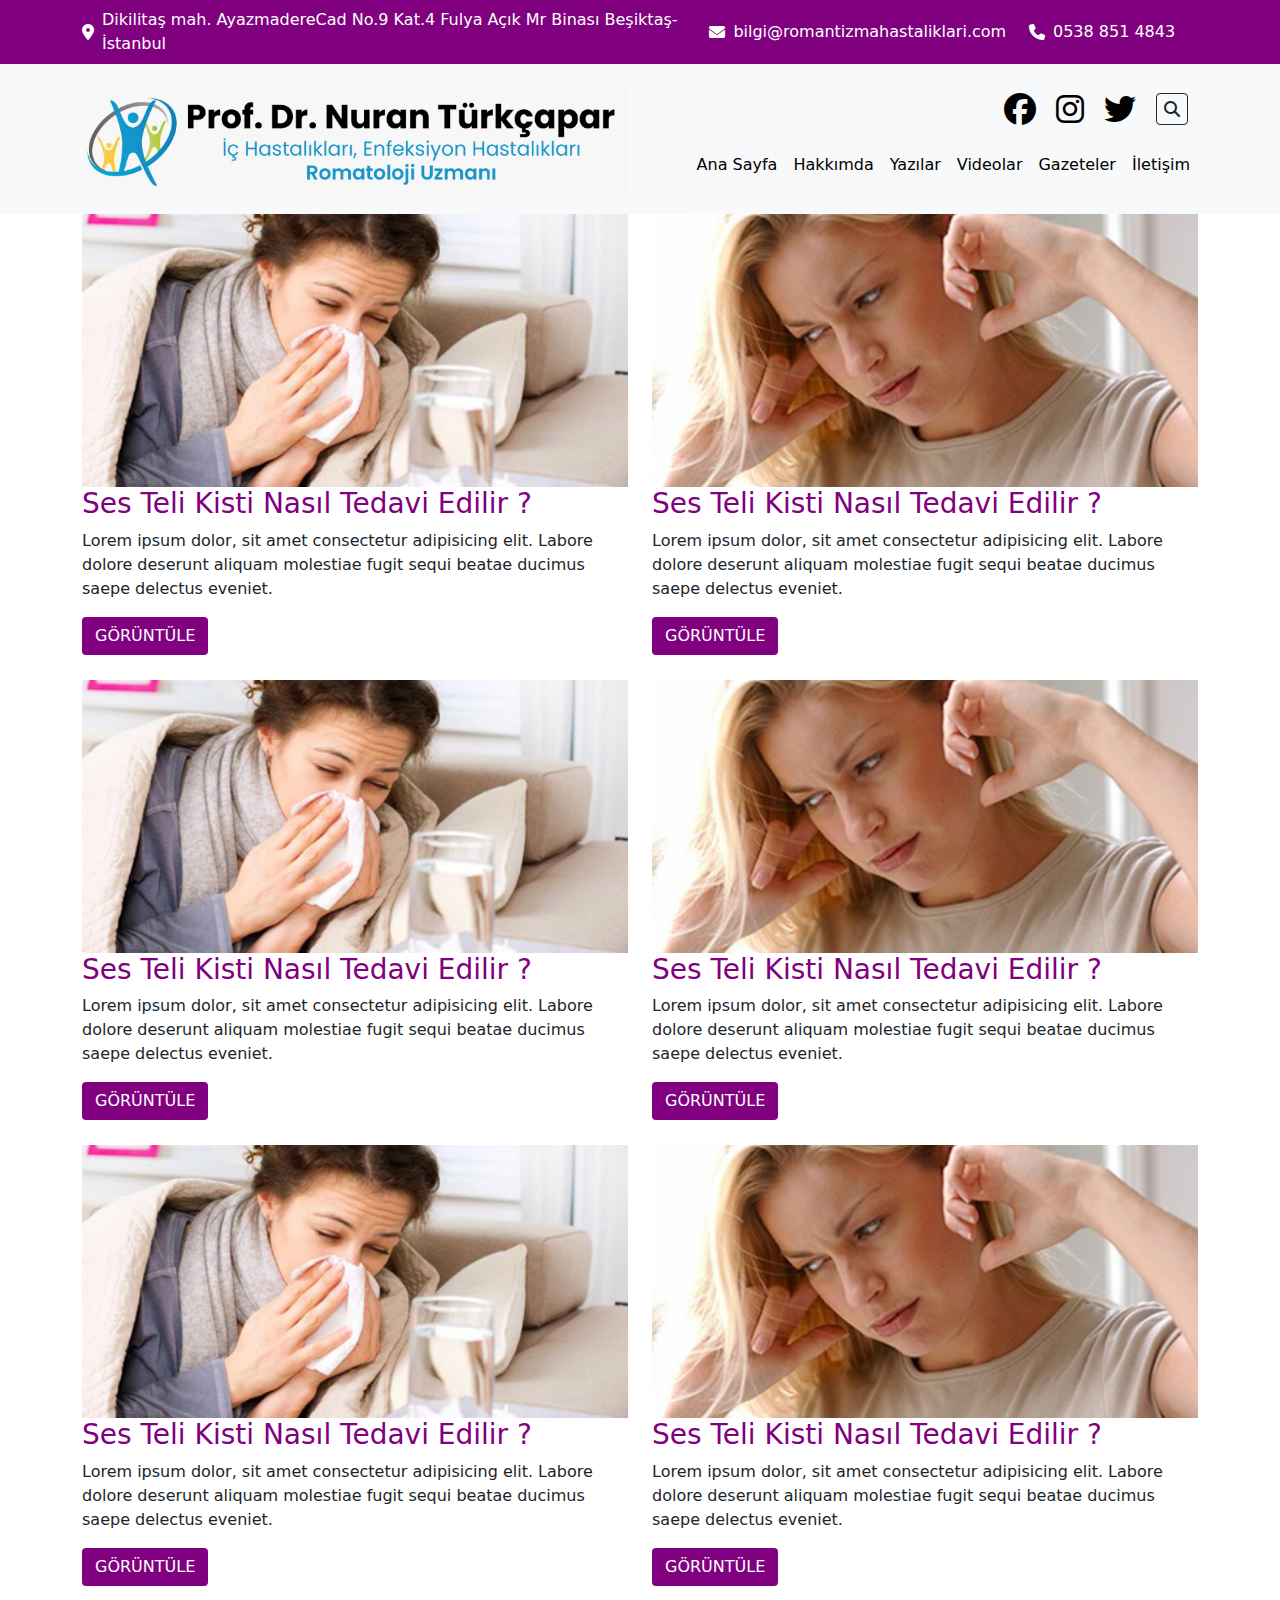
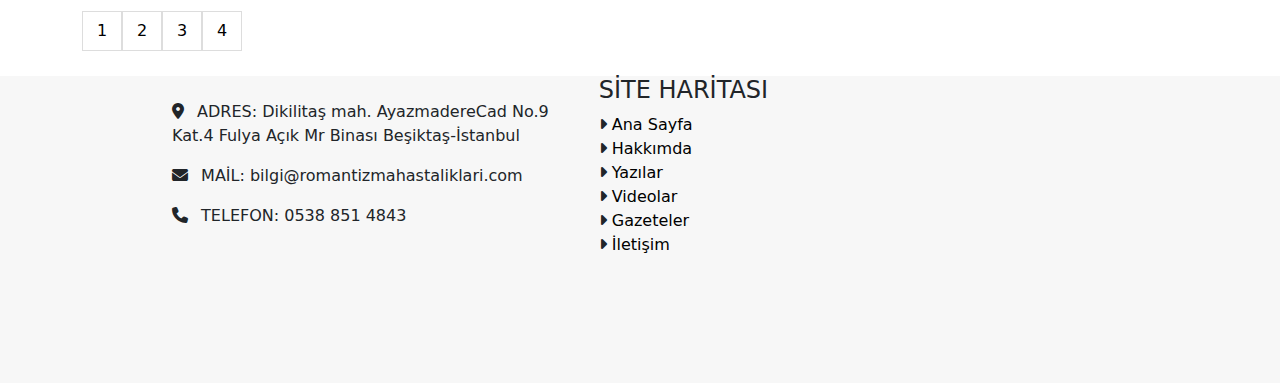
==== pages/list-two.html @ 9c9537a3 "first commit" ====
<!doctype html>
<html lang="en">

<head>
    <!-- Required meta tags -->
    <meta charset="utf-8">
    <meta name="viewport" content="width=device-width, initial-scale=1">

    <!-- Bootstrap CSS -->
    <link rel="stylesheet" href="../assets/plugins/bootstrap/css/bootstrap.min.css">
    <!-- CSS -->
    <link rel="stylesheet" href="../assets/css/style.css">
    <!-- Fontawesome -->
    <link rel="stylesheet" href="https://cdnjs.cloudflare.com/ajax/libs/font-awesome/6.1.1/css/all.min.css">
    <title> Prof. Dr. Nuran Türkçapar</title>
</head>

<body>

    <header>
        <!-- ÜST ADRESS BİLGİSİ -->
        <div class="container-fluid contact-header">
            <div class="container">
                <div class="banner">
                    <div class="addres">
                        <p> <i class="fa-solid fa-location-dot me-2"></i> Dikilitaş mah. AyazmadereCad No.9 Kat.4 Fulya
                            Açık Mr
                            Binası Beşiktaş-İstanbul</p>
                    </div>
                    <div class="banner-right">
                        <div class="mail">
                            <p> <i class="fa-solid fa-envelope me-2"></i> bilgi@romantizmahastaliklari.com</p>
                        </div>

                        <div class="phone">
                            <p> <i class="fa-solid fa-phone me-2"></i> 0538 851 4843</p>
                        </div>
                    </div>
                </div>
            </div>
        </div>
        </div>
        <!-- NAVBAR MENÜ -->
        <nav class="navbar navbar-expand-lg navbar-light bg-light ">
            <div class="container">
                <div class="row">
                    <div class="col-6">
                        <a class="navbar-brand" href="#">
                            <img style="width: 100%;" src="../assets/img/logo.jpeg" alt="">
                        </a>
                    </div>
                    <div class="col-6">
                        <div class="row h-100 align-items-center">
                            <button class="navbar-toggler" type="button" data-bs-toggle="offcanvas"
                                data-bs-target="#offcanvasNavbar" aria-controls="offcanvasNavbar">
                                <span class="navbar-toggler-icon"></span>
                            </button>
                            <div class="social-search-area">
                                <div class="social">
                                    <ul class="social-ul">
                                        <li class="social-li">
                                            <a href="#">
                                                <i class="fa-brands fa-facebook fa-2x"></i>
                                            </a>
                                        </li>
                                        <li class="nav-item">
                                            <a href="#">
                                                <i class="fa-brands fa-instagram fa-2x"></i>
                                            </a>
                                        </li>
                                        <li class="nav-item">
                                            <a href="#"><i class="fa-brands fa-twitter fa-2x"></i></a>
                                        </li>
                                    </ul>
                                </div>

                                <div class="search">
                                    <!-- Button trigger modal -->
                                    <button type="button" class="btn btn btn-outline-dark s-button"
                                        data-bs-toggle="modal" data-bs-target="#exampleModal">
                                        <i class="fa-solid fa-magnifying-glass"></i>
                                    </button>

                                    <!-- Modal -->
                                    <div class="modal fade" id="exampleModal" tabindex="-1"
                                        aria-labelledby="exampleModalLabel" aria-hidden="true">
                                        <div class="modal-dialog">
                                            <div class="modal-content">
                                                <div class="modal-header">
                                                    <h5 class="modal-title" id="exampleModalLabel">Search</h5>
                                                    <button type="button" class="btn-close" data-bs-dismiss="modal"
                                                        aria-label="Close"></button>
                                                </div>
                                                <div class="modal-body">
                                                    <form class="d-flex">
                                                        <input class="form-control" type="search" placeholder="Search"
                                                            aria-label="Search">
                                                        <button class="btn btn-dark" type="submit">ARA</i></button>
                                                    </form>
                                                </div>
                                            </div>
                                        </div>
                                    </div>

                                </div>
                            </div>
                            <div class="offcanvas offcanvas-end" tabindex="-1" id="offcanvasNavbar"
                                aria-labelledby="offcanvasNavbarLabel">
                                <div class="offcanvas-header">
                                    <h5 class="offcanvas-title" id="offcanvasNavbarLabel">Prof. Dr. Nuran Türkçapar</h5>
                                    <button type="button" class="btn-close text-reset" data-bs-dismiss="offcanvas"
                                        aria-label="Close"></button>
                                </div>
                                <div class="offcanvas-body">
                                    <ul class="navbar-nav justify-content-end ms-auto">
                                        <li class="nav-item">
                                            <a class="nav-link" href="../index.html">Ana Sayfa</a>
                                        </li>
                                        <li class="nav-item">
                                            <a class="nav-link" href="#">Hakkımda</a>
                                        </li>
                                        <li class="nav-item">
                                            <a class="nav-link" href="./list.html">Yazılar</a>
                                        </li>
                                        <li class="nav-item">
                                            <a class="nav-link" href="#">Videolar</a>
                                        </li>
                                        <li class="nav-item">
                                            <a class="nav-link" href="#">Gazeteler</a>
                                        </li>
                                        <li class="nav-item">
                                            <a class="nav-link" href="#">İletişim</a>
                                        </li>
                                    </ul>
                                </div>
                            </div>
                        </div>
                    </div>
                </div>
            </div>
        </nav>
    </header>

    <section class="list-two">
        <div class="container">
            <div class="row">
                <div class="col-lg-6">
                    <div class="list-two-wrapper">
                        <div class="list-image">
                            <img src="../assets/img/blog1.png" alt="">
                        </div>
                        <div class="list-content">
                            <h3>Ses Teli Kisti Nasıl Tedavi Edilir ?</h3>
                            <p>
                                Lorem ipsum dolor, sit amet consectetur adipisicing elit. Labore dolore deserunt aliquam
                                molestiae fugit sequi beatae ducimus saepe delectus eveniet.
                            </p>
                            <button class="btn">GÖRÜNTÜLE</button>
                        </div>
                    </div>
                </div>
                <div class="col-lg-6">
                    <div class="list-two-wrapper">
                        <div class="list-image">
                            <img src="../assets/img/blog2.png" alt="">
                        </div>
                        <div class="list-content">
                            <h3>Ses Teli Kisti Nasıl Tedavi Edilir ?</h3>
                            <p>
                                Lorem ipsum dolor, sit amet consectetur adipisicing elit. Labore dolore deserunt aliquam
                                molestiae fugit sequi beatae ducimus saepe delectus eveniet.
                            </p>
                            <button class="btn">GÖRÜNTÜLE</button>
                        </div>
                    </div>
                </div>
                <div class="col-lg-6">
                    <div class="list-two-wrapper">
                        <div class="list-image">
                            <img src="../assets/img/blog1.png" alt="">
                        </div>
                        <div class="list-content">
                            <h3>Ses Teli Kisti Nasıl Tedavi Edilir ?</h3>
                            <p>
                                Lorem ipsum dolor, sit amet consectetur adipisicing elit. Labore dolore deserunt aliquam
                                molestiae fugit sequi beatae ducimus saepe delectus eveniet.
                            </p>
                            <button class="btn">GÖRÜNTÜLE</button>
                        </div>
                    </div>
                </div>
                <div class="col-lg-6">
                    <div class="list-two-wrapper">
                        <div class="list-image">
                            <img src="../assets/img/blog2.png" alt="">
                        </div>
                        <div class="list-content">
                            <h3>Ses Teli Kisti Nasıl Tedavi Edilir ?</h3>
                            <p>
                                Lorem ipsum dolor, sit amet consectetur adipisicing elit. Labore dolore deserunt aliquam
                                molestiae fugit sequi beatae ducimus saepe delectus eveniet.
                            </p>
                            <button class="btn">GÖRÜNTÜLE</button>
                        </div>
                    </div>
                </div>
                <div class="col-lg-6">
                    <div class="list-two-wrapper">
                        <div class="list-image">
                            <img src="../assets/img/blog1.png" alt="">
                        </div>
                        <div class="list-content">
                            <h3>Ses Teli Kisti Nasıl Tedavi Edilir ?</h3>
                            <p>
                                Lorem ipsum dolor, sit amet consectetur adipisicing elit. Labore dolore deserunt aliquam
                                molestiae fugit sequi beatae ducimus saepe delectus eveniet.
                            </p>
                            <button class="btn">GÖRÜNTÜLE</button>
                        </div>
                    </div>
                </div>
                <div class="col-lg-6">
                    <div class="list-two-wrapper">
                        <div class="list-image">
                            <img src="../assets/img/blog2.png" alt="">
                        </div>
                        <div class="list-content">
                            <h3>Ses Teli Kisti Nasıl Tedavi Edilir ?</h3>
                            <p>
                                Lorem ipsum dolor, sit amet consectetur adipisicing elit. Labore dolore deserunt aliquam
                                molestiae fugit sequi beatae ducimus saepe delectus eveniet.
                            </p>
                            <button class="btn">GÖRÜNTÜLE</button>
                        </div>
                    </div>
                </div>
                <div class="next-page">
                    <div class="box">
                        <span>1</span>
                    </div>
                    <div class="box">
                        <span>2</span>
                    </div>
                    <div class="box">
                        <span>3</span>
                    </div>
                    <div class="box">
                        <span>4</span>
                    </div>
                </div>
            </div>
        </div>
    </section>

    <footer>
        <div class="container-fluid">
            <div class="row justify-content-center">
                <div class="col-lg-4">
                    <div class="logo">
                        <img src="./assets/img/logo.jpeg" alt="">
                    </div>
                    <div class="contact">
                        <p>
                            <i class="fa-solid fa-location-dot me-2"></i>
                            ADRES: Dikilitaş mah. AyazmadereCad No.9 Kat.4 Fulya Açık Mr
                            Binası Beşiktaş-İstanbul
                        </p>
                        <p>
                            <i class="fa-solid fa-envelope me-2"></i>
                            MAİL: bilgi@romantizmahastaliklari.com
                        </p>
                        <p>
                            <i class="fa-solid fa-phone me-2"></i>
                            TELEFON: 0538 851 4843
                        </p>
                    </div>
                </div>
                <div class="col-lg-2">
                    <div class="sitemap">
                        <h4>SİTE HARİTASI</h4>
                        <ul>
                            <li>
                                <i class="fa-solid fa-caret-right"></i>
                                <a href="#">Ana Sayfa</a>
                            </li>
                            <li>
                                <i class="fa-solid fa-caret-right"></i>
                                <a href="#">Hakkımda</a>
                            </li>
                            <li>
                                <i class="fa-solid fa-caret-right"></i>
                                <a href="#">Yazılar</a>
                            </li>
                            <li>
                                <i class="fa-solid fa-caret-right"></i>
                                <a href="#">Videolar</a>
                            </li>
                            <li>
                                <i class="fa-solid fa-caret-right"></i>
                                <a href="#">Gazeteler</a>
                            </li>
                            <li>
                                <i class="fa-solid fa-caret-right"></i>
                                <a href="#">İletişim</a>
                            </li>
                        </ul>
                    </div>
                </div>
                <div class="col-lg-3">
                    <iframe
                        src="https://www.google.com/maps/embed?pb=!1m14!1m8!1m3!1d12502.65291160146!2d27.139744!3d38.426147!3m2!1i1024!2i768!4f13.1!3m3!1m2!1s0x0%3A0x57c840b0f8251c29!2sR%C3%BCzgar%20Dijital%20Reklam%20Ajans%C4%B1!5e0!3m2!1str!2str!4v1648497185874!5m2!1str!2str"
                        style="border:0;" allowfullscreen="" loading="lazy"
                        referrerpolicy="no-referrer-when-downgrade"></iframe>
                </div>
            </div>
        </div>
    </footer>








    <!-- Bootstrap Js -->
    <script src="../assets/plugins/bootstrap/js/bootstrap.min.js"></script>
</body>

</html>
---- assets/css/style.css ----
/********** Colors **********/
/********** Font **********/
/********** Font Size **********/
/********** Font weight **********/
/********** Line Height **********/
@import url("https://fonts.googleapis.com/css2?family=Roboto:wght@100;300;400;500;700;900&display=swap");
* {
  margin: 0;
  padding: 0;
  box-sizing: border-box;
}

a {
  text-decoration: none;
}

li {
  list-style: none;
}

section {
  margin-bottom: 25px;
}

aside ul li a {
  color: black;
}

aside ul li a:hover {
  color: purple;
}

.main-slider {
  position: relative;
}

.main-slider .carousel-inner .row {
  background-color: #003d66;
}

.main-slider .carousel-inner .row .slider-left {
  position: relative;
}

.main-slider .carousel-inner .row .slider-left .carousel-indicators {
  display: flex;
  justify-content: flex-start;
  transition: .5s ease;
}

.main-slider .carousel-inner .row .slider-left .carousel-indicators button {
  width: 15px;
  height: 15px;
  border-radius: 100%;
}

.main-slider .carousel-inner .row .slider-left .text-area {
  position: absolute;
  left: 145px;
  top: 25px;
}

.main-slider .carousel-inner .row .slider-left .text-area .text h5 {
  color: white;
}

.main-slider .carousel-inner .row .slider-left .text-area .text p {
  color: white;
}

.main-slider .carousel-inner .row .slider-left .text-area .text button {
  color: white;
  margin-top: 58px;
}

.main-slider .carousel-inner .row .slider-left .text-area .text button:hover {
  color: black;
}

.main-slider .carousel-inner .row .slider-right .image {
  display: flex;
  justify-content: center;
}

.main-slider .carousel-inner .row .slider-right .image img {
  height: 350px;
  padding: 30px;
}

.main-slider .carousel-control-next {
  position: absolute;
  top: 0;
  bottom: 0;
  z-index: 1;
  display: flex;
  align-items: center;
  justify-content: center;
  width: 5%;
  padding: 0;
  color: #fff;
  text-align: center;
  background: 0 0;
  border: 0;
  opacity: 0.5;
  transition: opacity 0.15s ease;
}

.main-slider .carousel-control-prev {
  position: absolute;
  top: 0;
  bottom: 0;
  z-index: 1;
  display: flex;
  align-items: center;
  justify-content: center;
  width: 5%;
  padding: 0;
  color: #fff;
  text-align: center;
  background: 0 0;
  border: 0;
  opacity: 0.5;
  transition: opacity 0.15s ease;
}

@media (max-width: 576px) {
  .slider-left {
    width: 100%;
    position: absolute;
    left: -70px;
  }
  .slider-left .carousel-indicators {
    position: absolute;
    top: 280px;
    left: 70px;
  }
  .slider-right {
    visibility: hidden;
  }
}

@media (max-width: 1200px) {
  .slider-left .carousel-indicators {
    position: absolute;
    top: 280px;
    left: 80px;
  }
}

.section-one aside h5 {
  background-color: purple;
  padding: 10px;
  color: white;
  border-radius: 5px;
}

.section-one aside ul {
  padding: 0;
  line-height: 25px;
}

.section-one aside ul li {
  padding: 3px 0px;
  border-bottom: 1px solid #a09797;
}

.section-one aside ul li a i {
  color: black;
}

.section-one .about-wrapper {
  display: flex;
  flex-direction: column;
  align-items: center;
}

.section-one .about-wrapper h1 {
  padding-bottom: 20px;
}

.section-one .about-wrapper .image {
  padding-bottom: 30px;
}

.section-one .about-wrapper .image img {
  height: 400px;
}

.section-two aside h5 {
  background-color: purple;
  padding: 10px;
  color: white;
  border-radius: 5px;
}

.section-two aside ul {
  padding: 0;
  line-height: 25px;
}

.section-two aside ul li {
  padding: 3px 0px;
  border-bottom: 1px solid #a09797;
}

.section-two aside ul li a i {
  color: black;
}

.section-two h1 {
  margin-left: auto;
  margin-right: auto;
  color: white;
  text-align: center;
  background-color: purple;
  padding: 5px;
  border-radius: 5px;
}

.section-two h2 {
  margin-left: auto;
  margin-right: auto;
  width: 200px;
  color: white;
  text-align: center;
  background-color: purple;
  padding: 5px;
  border-radius: 5px;
  font-size: 20px;
}

@media (max-width: 992px) {
  .video-wrapper {
    display: flex;
    flex-direction: column;
    align-items: center;
  }
  .video-wrapper .text {
    text-align: center;
  }
}

.section-three aside h5 {
  background-color: purple;
  padding: 10px;
  color: white;
  border-radius: 5px;
}

.section-three aside ul {
  padding: 0;
  line-height: 25px;
}

.section-three aside ul li {
  padding: 3px 0px;
  border-bottom: 1px solid #a09797;
}

.section-three aside ul li a i {
  color: black;
}

.section-three .text-wrapper .image img {
  width: 350px;
}

.section-three h1 {
  margin-left: auto;
  margin-right: auto;
  color: white;
  text-align: center;
  background-color: purple;
  padding: 5px;
  border-radius: 5px;
}

.section-three h2 {
  margin-left: auto;
  margin-right: auto;
  width: 200px;
  color: white;
  text-align: center;
  background-color: purple;
  padding: 5px;
  border-radius: 5px;
  font-size: 20px;
}

@media (max-width: 992px) {
  .text-wrapper {
    display: flex;
    flex-direction: column;
    align-items: center;
  }
  .text-wrapper .text {
    text-align: center;
  }
}

.voice-disorders .post-wrapper {
  margin-bottom: 25px;
}

.voice-disorders .post-wrapper .blog-image-wrapper {
  display: flex;
  justify-content: center;
  align-items: center;
  height: 100%;
  padding-right: 25px;
}

.voice-disorders .post-wrapper .blog-image-wrapper img {
  width: 100%;
}

.voice-disorders .post-wrapper .content-wrapper {
  display: flex;
  flex-direction: column;
  justify-content: space-evenly;
  height: 100%;
}

.voice-disorders .post-wrapper .content-wrapper .btn {
  max-width: 150px;
  background-color: purple !important;
  color: white;
}

.voice-disorders .next-page {
  display: flex;
}

.voice-disorders .next-page .box {
  width: 40px;
  height: 40px;
  border: 1px solid #DDDDDD;
  transition: .5s ease;
}

.voice-disorders .next-page .box span {
  color: black;
  display: flex;
  justify-content: center;
  align-items: center;
  height: 100%;
}

.voice-disorders .next-page .box:hover {
  background-color: black;
  cursor: pointer;
  transition: .5s ease;
}

.voice-disorders .next-page .box:hover span {
  color: white;
}

.voice-disorders .next-page .box:active {
  background-color: black;
  cursor: pointer;
}

.voice-disorders .next-page .box:active span {
  color: white;
}

@media (max-width: 992px) {
  .post-wrapper {
    display: flex;
    flex-direction: column;
  }
  .post-wrapper .blog-image-wrapper {
    padding-right: 0px !important;
  }
}

.list-two {
  display: flex;
  justify-content: space-between;
}

.list-two .list-two-wrapper {
  padding-bottom: 25px;
}

.list-two .list-two-wrapper .list-image img {
  width: 100%;
}

.list-two .list-two-wrapper .list-content h3 {
  color: purple;
}

.list-two .list-two-wrapper .list-content .btn {
  background-color: purple;
  color: white;
}

.list-two .next-page {
  display: flex;
}

.list-two .next-page .box {
  width: 40px;
  height: 40px;
  border: 1px solid #DDDDDD;
  transition: .5s ease;
}

.list-two .next-page .box span {
  color: black;
  display: flex;
  justify-content: center;
  align-items: center;
  height: 100%;
}

.list-two .next-page .box:hover {
  background-color: black;
  cursor: pointer;
  transition: .5s ease;
}

.list-two .next-page .box:hover span {
  color: white;
}

.list-two .next-page .box:active {
  background-color: black;
  cursor: pointer;
}

.list-two .next-page .box:active span {
  color: white;
}

.contact-header {
  min-height: 30px;
  background-color: purple;
  color: white;
}

.contact-header .banner {
  display: flex;
  justify-content: space-between;
}

.contact-header .banner p {
  height: 100%;
  display: flex;
  align-items: center;
}

.contact-header .banner .banner-right {
  display: flex;
  justify-content: space-evenly;
  width: 50%;
}

.navbar {
  min-height: 150px;
}

.navbar .container {
  position: relative;
}

.navbar .container .navbar-toggler {
  max-height: 15px;
  max-width: 15px;
  border: none;
  position: absolute;
  right: 25px;
  outline: none;
  padding-bottom: 35px;
}

.navbar .container .navbar-toggler:focus,
.navbar .container .navbar-toggler:active,
.navbar .container .navbar-toggler-icon:focus {
  outline: none;
  box-shadow: none;
}

.navbar .container .social-search-area {
  display: flex;
  flex-direction: row;
  justify-content: end;
}

.navbar .container .social-search-area .social {
  padding-right: 10px;
}

.navbar .container .social-search-area .social ul {
  display: flex;
  padding-left: 0;
  margin-bottom: 0;
  list-style: none;
}

.navbar .container .social-search-area .social ul li {
  list-style: none;
  padding: 0px 10px;
}

.navbar .container .social-search-area .social ul li a i {
  color: black;
}

.navbar .container .social-search-area .search {
  padding-right: 10px;
}

.navbar .container .social-search-area .search .s-button {
  line-height: 0px !important;
  padding: 7px !important;
}

.navbar .container .social-search-area .search form {
  height: 30px;
  display: flex;
  align-items: center;
  justify-content: center;
}

.navbar .container .social-search-area .search form input {
  width: 200px;
  height: 40px;
}

.navbar .container .social-search-area .search form button {
  box-shadow: none;
}

.navbar .container .navbar-nav li a {
  color: black !important;
}

@media (max-width: 768px) {
  .banner {
    display: flex;
    flex-direction: column;
  }
  .banner .banner-right {
    padding-left: 0;
    line-height: 15px;
  }
  .search form input {
    width: 90px !important;
  }
  .social li {
    padding: 0px 6px !important;
    padding-top: 5px !important;
  }
  .social li a i {
    display: flex;
    justify-content: center;
    align-items: center;
    padding-top: 3px;
    font-size: 20px;
  }
}

@media (max-width: 992px) {
  .banner-right {
    display: flex;
    flex-direction: column;
    padding-left: 30px;
    line-height: 0px;
  }
  .search {
    margin-right: 30px;
  }
}

@media (min-width: 992px) {
  .navbar-right {
    display: flex;
    flex-direction: column;
  }
}

@media (max-width: 1200px) {
  .banner {
    font-size: 95%;
  }
}

footer {
  background-color: #F7F7F7;
}

footer .logo img {
  width: 100%;
}

footer .sitemap ul {
  padding: 0;
}

footer .sitemap ul li a {
  color: black;
}

footer iframe {
  height: 300px;
  width: 100%;
}

/* Font */
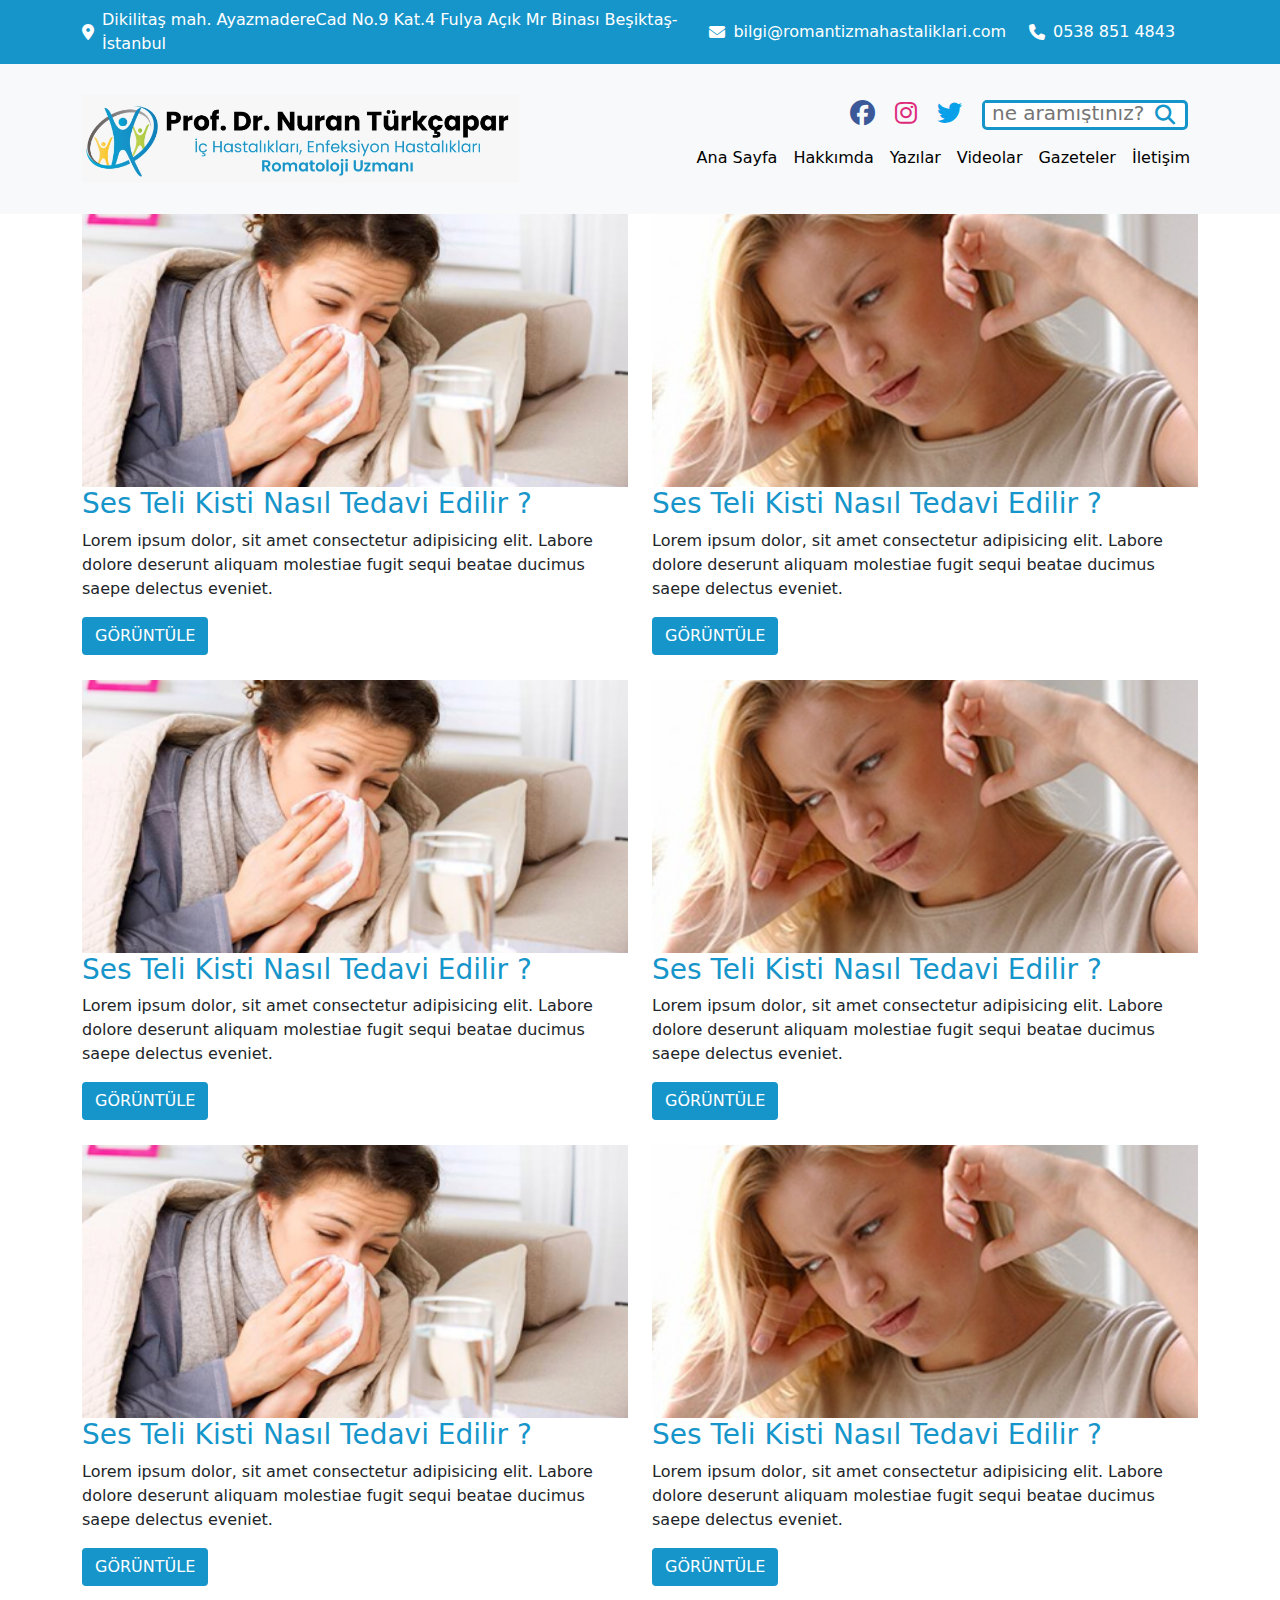
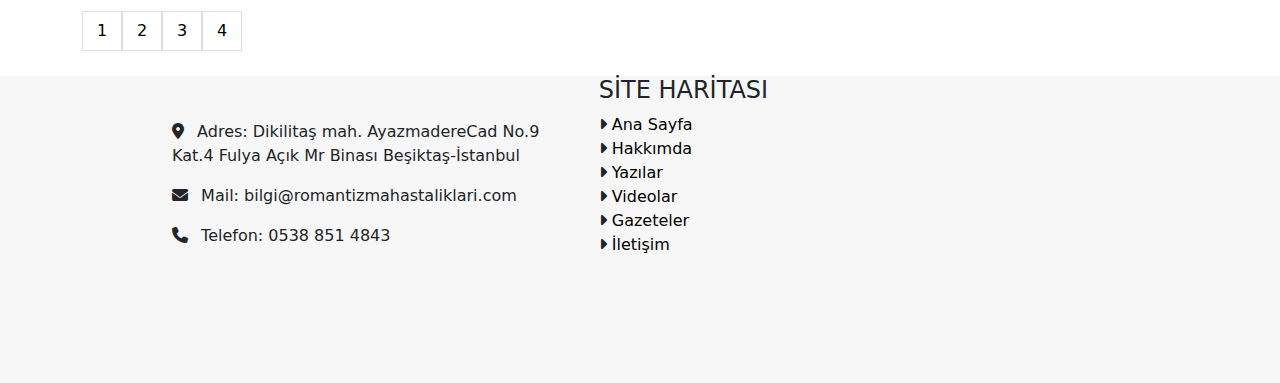
==== commit 341b921d: "last update" ====
--- a/pages/list-two.html
+++ b/pages/list-two.html
@@ -20,126 +20,124 @@
     <header>
         <!-- ÜST ADRESS BİLGİSİ -->
         <div class="container-fluid contact-header">
-            <div class="container">
-                <div class="banner">
-                    <div class="addres">
-                        <p> <i class="fa-solid fa-location-dot me-2"></i> Dikilitaş mah. AyazmadereCad No.9 Kat.4 Fulya
-                            Açık Mr
-                            Binası Beşiktaş-İstanbul</p>
-                    </div>
-                    <div class="banner-right">
-                        <div class="mail">
-                            <p> <i class="fa-solid fa-envelope me-2"></i> bilgi@romantizmahastaliklari.com</p>
-                        </div>
-
-                        <div class="phone">
-                            <p> <i class="fa-solid fa-phone me-2"></i> 0538 851 4843</p>
-                        </div>
-                    </div>
-                </div>
+          <div class="container">
+            <div class="banner">
+              <div class="addres">
+                <p> <i class="fa-solid fa-location-dot me-2"></i> Dikilitaş mah. AyazmadereCad No.9 Kat.4 Fulya Açık Mr
+                  Binası Beşiktaş-İstanbul</p>
+              </div>
+              <div class="banner-right">
+                <div class="mail">
+                  <p> <i class="fa-solid fa-envelope me-2"></i> bilgi@romantizmahastaliklari.com</p>
+                </div>
+    
+                <div class="phone">
+                  <p> <i class="fa-solid fa-phone me-2"></i> 0538 851 4843</p>
+                </div>
+              </div>
             </div>
+          </div>
         </div>
         </div>
         <!-- NAVBAR MENÜ -->
         <nav class="navbar navbar-expand-lg navbar-light bg-light ">
-            <div class="container">
-                <div class="row">
-                    <div class="col-6">
-                        <a class="navbar-brand" href="#">
-                            <img style="width: 100%;" src="../assets/img/logo.jpeg" alt="">
-                        </a>
-                    </div>
-                    <div class="col-6">
-                        <div class="row h-100 align-items-center">
-                            <button class="navbar-toggler" type="button" data-bs-toggle="offcanvas"
-                                data-bs-target="#offcanvasNavbar" aria-controls="offcanvasNavbar">
-                                <span class="navbar-toggler-icon"></span>
-                            </button>
-                            <div class="social-search-area">
-                                <div class="social">
-                                    <ul class="social-ul">
-                                        <li class="social-li">
-                                            <a href="#">
-                                                <i class="fa-brands fa-facebook fa-2x"></i>
-                                            </a>
-                                        </li>
-                                        <li class="nav-item">
-                                            <a href="#">
-                                                <i class="fa-brands fa-instagram fa-2x"></i>
-                                            </a>
-                                        </li>
-                                        <li class="nav-item">
-                                            <a href="#"><i class="fa-brands fa-twitter fa-2x"></i></a>
-                                        </li>
-                                    </ul>
-                                </div>
-
-                                <div class="search">
-                                    <!-- Button trigger modal -->
-                                    <button type="button" class="btn btn btn-outline-dark s-button"
-                                        data-bs-toggle="modal" data-bs-target="#exampleModal">
-                                        <i class="fa-solid fa-magnifying-glass"></i>
-                                    </button>
-
-                                    <!-- Modal -->
-                                    <div class="modal fade" id="exampleModal" tabindex="-1"
-                                        aria-labelledby="exampleModalLabel" aria-hidden="true">
-                                        <div class="modal-dialog">
-                                            <div class="modal-content">
-                                                <div class="modal-header">
-                                                    <h5 class="modal-title" id="exampleModalLabel">Search</h5>
-                                                    <button type="button" class="btn-close" data-bs-dismiss="modal"
-                                                        aria-label="Close"></button>
-                                                </div>
-                                                <div class="modal-body">
-                                                    <form class="d-flex">
-                                                        <input class="form-control" type="search" placeholder="Search"
-                                                            aria-label="Search">
-                                                        <button class="btn btn-dark" type="submit">ARA</i></button>
-                                                    </form>
-                                                </div>
-                                            </div>
-                                        </div>
-                                    </div>
-
-                                </div>
-                            </div>
-                            <div class="offcanvas offcanvas-end" tabindex="-1" id="offcanvasNavbar"
-                                aria-labelledby="offcanvasNavbarLabel">
-                                <div class="offcanvas-header">
-                                    <h5 class="offcanvas-title" id="offcanvasNavbarLabel">Prof. Dr. Nuran Türkçapar</h5>
-                                    <button type="button" class="btn-close text-reset" data-bs-dismiss="offcanvas"
-                                        aria-label="Close"></button>
-                                </div>
-                                <div class="offcanvas-body">
-                                    <ul class="navbar-nav justify-content-end ms-auto">
-                                        <li class="nav-item">
-                                            <a class="nav-link" href="../index.html">Ana Sayfa</a>
-                                        </li>
-                                        <li class="nav-item">
-                                            <a class="nav-link" href="#">Hakkımda</a>
-                                        </li>
-                                        <li class="nav-item">
-                                            <a class="nav-link" href="./list.html">Yazılar</a>
-                                        </li>
-                                        <li class="nav-item">
-                                            <a class="nav-link" href="#">Videolar</a>
-                                        </li>
-                                        <li class="nav-item">
-                                            <a class="nav-link" href="#">Gazeteler</a>
-                                        </li>
-                                        <li class="nav-item">
-                                            <a class="nav-link" href="#">İletişim</a>
-                                        </li>
-                                    </ul>
-                                </div>
-                            </div>
-                        </div>
-                    </div>
-                </div>
+          <div class="container">
+            <div class="row">
+              <div class="col-lg-6 col-md-12">
+                <a class="navbar-brand" href="#">
+                  <img src="../assets/img/logo.jpeg" alt="">
+                </a>
+              </div>
+              <div class="col-6">
+                <div class="row h-100 align-items-center">
+                  <button class="navbar-toggler" type="button" data-bs-toggle="offcanvas" data-bs-target="#offcanvasNavbar"
+                    aria-controls="offcanvasNavbar">
+                    <span class="navbar-toggler-icon"></span>
+                  </button>
+                  <div class="social-search-area">
+                    <div class="social">
+                      <ul class="social-ul">
+                        <li class="social-li">
+                          <a href="#">
+                            <i style="color: #3b5998;" class="fa-brands fa-facebook fa-2x"></i>
+                          </a>
+                        </li>
+                        <li class="nav-item">
+                          <a href="#">
+                            <i style="color:#DD2A7B ;" class="fa-brands fa-instagram fa-2x"></i>
+                          </a>
+                        </li>
+                        <li class="nav-item">
+                          <a href="#">
+                            <i style="color: #08a0e9;" class="fa-brands fa-twitter fa-2x"></i>
+                          </a>
+                        </li>
+                      </ul>
+                    </div>
+    
+                    <div class="search">
+                      <div class="search-area">
+                        <input type="text" placeholder="ne aramıştınız?">
+                        <i class="fa-solid fa-magnifying-glass"></i>
+                      </div>
+                    </div>
+                  </div>
+                  <div class="offcanvas offcanvas-end" tabindex="-1" id="offcanvasNavbar"
+                    aria-labelledby="offcanvasNavbarLabel">
+                    <div class="offcanvas-header">
+                      <h5 class="offcanvas-title" id="offcanvasNavbarLabel">Prof. Dr. Nuran Türkçapar</h5>
+                      <button type="button" class="btn-close text-reset" data-bs-dismiss="offcanvas"
+                        aria-label="Close"></button>
+                    </div>
+                    <div class="offcanvas-body">
+                      <ul class="navbar-nav justify-content-end ms-auto">
+                        <li class="nav-item">
+                          <a class="nav-link" href="../index.html">Ana Sayfa</a>
+                        </li>
+                        <li class="nav-item">
+                          <a class="nav-link" href="#">Hakkımda</a>
+                        </li>
+                        <li class="nav-item">
+                          <a class="nav-link" href="../pages/list.html">Yazılar</a>
+                        </li>
+                        <li class="nav-item">
+                          <a class="nav-link" href="../pages/list-two.html">Videolar</a>
+                        </li>
+                        <li class="nav-item">
+                          <a class="nav-link" href="#">Gazeteler</a>
+                        </li>
+                        <li class="nav-item">
+                          <a class="nav-link" href="#">İletişim</a>
+                        </li>
+                      </ul>
+                      <ul class="social-ul-menu">
+                        <li class="social-li">
+                          <a href="#">
+                            <i style="color: #3b5998;" class="fa-brands fa-facebook fa-2x"></i>
+                          </a>
+                        </li>
+                        <li class="nav-item">
+                          <a href="#">
+                            <i style="color:#DD2A7B ;" class="fa-brands fa-instagram fa-2x"></i>
+                          </a>
+                        </li>
+                        <li class="nav-item">
+                          <a href="#">
+                            <i style="color: #08a0e9;" class="fa-brands fa-twitter fa-2x"></i>
+                          </a>
+                        </li>
+                      </ul>
+                      <div class="phone-menu">
+                        <a href="tel:+905388514843"> <i class="fa-solid fa-phone me-2"></i> 0538 851 4843</a>
+                      </div>
+                    </div>
+                  </div>
+                </div>
+              </div>
             </div>
+          </div>
         </nav>
-    </header>
+      </header>
 
     <section class="list-two">
         <div class="container">
@@ -262,16 +260,16 @@
                     <div class="contact">
                         <p>
                             <i class="fa-solid fa-location-dot me-2"></i>
-                            ADRES: Dikilitaş mah. AyazmadereCad No.9 Kat.4 Fulya Açık Mr
+                            Adres: Dikilitaş mah. AyazmadereCad No.9 Kat.4 Fulya Açık Mr
                             Binası Beşiktaş-İstanbul
                         </p>
                         <p>
                             <i class="fa-solid fa-envelope me-2"></i>
-                            MAİL: bilgi@romantizmahastaliklari.com
+                            Mail: bilgi@romantizmahastaliklari.com
                         </p>
                         <p>
                             <i class="fa-solid fa-phone me-2"></i>
-                            TELEFON: 0538 851 4843
+                            Telefon: 0538 851 4843
                         </p>
                     </div>
                 </div>
--- a/assets/css/style.css
+++ b/assets/css/style.css
@@ -22,6 +22,18 @@
   margin-bottom: 25px;
 }
 
+h1 {
+  font-size: 40px;
+}
+
+h5 {
+  font-size: 24px;
+}
+
+h6 {
+  font-size: 20px;
+}
+
 aside ul li a {
   color: black;
 }
@@ -148,7 +160,7 @@
 }
 
 .section-one aside h5 {
-  background-color: purple;
+  background-color: #1695CA;
   padding: 10px;
   color: white;
   border-radius: 5px;
@@ -186,8 +198,28 @@
   height: 400px;
 }
 
+.section-one .about-wrapper .see-more {
+  padding-top: 30px;
+}
+
+.section-one .about-wrapper .see-more a {
+  background-color: #1695CA;
+  color: white;
+  padding: 7px;
+  border-radius: 4px;
+}
+
+@media (max-width: 992px) {
+  .order {
+    order: 1;
+  }
+  .section-one .about-wrapper {
+    padding-bottom: 45px;
+  }
+}
+
 .section-two aside h5 {
-  background-color: purple;
+  background-color: #1695CA;
   padding: 10px;
   color: white;
   border-radius: 5px;
@@ -212,7 +244,7 @@
   margin-right: auto;
   color: white;
   text-align: center;
-  background-color: purple;
+  background-color: #1695CA;
   padding: 5px;
   border-radius: 5px;
 }
@@ -223,7 +255,7 @@
   width: 200px;
   color: white;
   text-align: center;
-  background-color: purple;
+  background-color: #1695CA;
   padding: 5px;
   border-radius: 5px;
   font-size: 20px;
@@ -241,7 +273,7 @@
 }
 
 .section-three aside h5 {
-  background-color: purple;
+  background-color: #1695CA;
   padding: 10px;
   color: white;
   border-radius: 5px;
@@ -261,8 +293,35 @@
   color: black;
 }
 
+.section-three .text-wrapper {
+  display: flex;
+  margin-bottom: 25px;
+}
+
+.section-three .text-wrapper .image {
+  padding-right: 25px;
+  width: 100%;
+  height: 100%;
+}
+
 .section-three .text-wrapper .image img {
-  width: 350px;
+  height: 100%;
+  width: 100%;
+}
+
+.section-three .text-wrapper .content {
+  height: 100%;
+  display: flex;
+  flex-direction: column;
+  align-items: flex-start;
+  justify-content: space-evenly;
+}
+
+.section-three .text-wrapper .content a {
+  background-color: #1695CA;
+  color: white;
+  padding: 5px;
+  border-radius: 2px;
 }
 
 .section-three h1 {
@@ -270,7 +329,7 @@
   margin-right: auto;
   color: white;
   text-align: center;
-  background-color: purple;
+  background-color: #1695CA;
   padding: 5px;
   border-radius: 5px;
 }
@@ -281,20 +340,30 @@
   width: 200px;
   color: white;
   text-align: center;
-  background-color: purple;
+  background-color: #1695CA;
   padding: 5px;
   border-radius: 5px;
   font-size: 20px;
+}
+
+@media (max-width: 576px) {
+  .text-wrapper .image {
+    width: 100%;
+    padding-right: 0px !important;
+  }
 }
 
 @media (max-width: 992px) {
   .text-wrapper {
     display: flex;
     flex-direction: column;
-    align-items: center;
+    align-items: stretch;
   }
   .text-wrapper .text {
     text-align: center;
+  }
+  .image img {
+    padding-bottom: 15px;
   }
 }
 
@@ -323,7 +392,7 @@
 
 .voice-disorders .post-wrapper .content-wrapper .btn {
   max-width: 150px;
-  background-color: purple !important;
+  background-color: #1695CA !important;
   color: white;
 }
 
@@ -389,11 +458,11 @@
 }
 
 .list-two .list-two-wrapper .list-content h3 {
-  color: purple;
+  color: #1695CA;
 }
 
 .list-two .list-two-wrapper .list-content .btn {
-  background-color: purple;
+  background-color: #1695CA;
   color: white;
 }
 
@@ -437,7 +506,7 @@
 
 .contact-header {
   min-height: 30px;
-  background-color: purple;
+  background-color: #1695ca;
   color: white;
 }
 
@@ -464,6 +533,10 @@
 
 .navbar .container {
   position: relative;
+}
+
+.navbar .container .navbar-brand img {
+  width: 80%;
 }
 
 .navbar .container .navbar-toggler {
@@ -483,9 +556,21 @@
   box-shadow: none;
 }
 
+.navbar .container .social-ul-menu {
+  display: none;
+}
+
+.navbar .container .phone-menu {
+  display: none;
+}
+
+.navbar .container .phone-menu a {
+  color: black;
+}
+
 .navbar .container .social-search-area {
   display: flex;
-  flex-direction: row;
+  align-items: center;
   justify-content: end;
 }
 
@@ -507,15 +592,13 @@
 
 .navbar .container .social-search-area .social ul li a i {
   color: black;
+  font-size: 25px;
 }
 
 .navbar .container .social-search-area .search {
   padding-right: 10px;
-}
-
-.navbar .container .social-search-area .search .s-button {
-  line-height: 0px !important;
-  padding: 7px !important;
+  font-size: 25px;
+  display: flex;
 }
 
 .navbar .container .social-search-area .search form {
@@ -532,6 +615,38 @@
 
 .navbar .container .social-search-area .search form button {
   box-shadow: none;
+}
+
+.navbar .container .social-search-area .search .search-area {
+  border: 3px solid #1695ca;
+  border-radius: 5px;
+  background-color: white;
+  height: 30px;
+  display: flex;
+  justify-content: center;
+}
+
+.navbar .container .social-search-area .search .search-area i {
+  color: #1695ca;
+  display: flex;
+  justify-content: center;
+  align-items: center;
+  padding-right: 10px;
+  font-size: 20px;
+}
+
+.navbar .container .social-search-area .search .search-area input {
+  width: 170px;
+  height: 20px;
+  border: none;
+  padding: 7px;
+  font-size: 20px;
+  transition: .5s ease;
+}
+
+.navbar .container .social-search-area .search .search-area input:focus {
+  outline: none;
+  border: none;
 }
 
 .navbar .container .navbar-nav li a {
@@ -547,8 +662,8 @@
     padding-left: 0;
     line-height: 15px;
   }
-  .search form input {
-    width: 90px !important;
+  .navbar-toggler {
+    padding-top: 7px;
   }
   .social li {
     padding: 0px 6px !important;
@@ -559,7 +674,7 @@
     justify-content: center;
     align-items: center;
     padding-top: 3px;
-    font-size: 20px;
+    font-size: 20px !important;
   }
 }
 
@@ -570,8 +685,42 @@
     padding-left: 30px;
     line-height: 0px;
   }
-  .search {
-    margin-right: 30px;
+  .social-ul-menu {
+    display: flex !important;
+    padding-left: 0px;
+    padding-top: 30px;
+  }
+  .social-ul-menu li {
+    padding-right: 15px;
+  }
+  .phone-menu {
+    display: flex !important;
+  }
+  .phone-menu a {
+    font-size: 20px;
+    transition: .6s ease;
+  }
+  .phone-menu a:hover {
+    color: red !important;
+    transition: .3s ease;
+  }
+  .social-search-area {
+    display: flex;
+    align-items: center;
+    justify-content: flex-start !important;
+  }
+  .search .search-area input {
+    width: 0px !important;
+  }
+  .search .search-area:hover input, .search .search-area:focus input {
+    width: 145px !important;
+    transition: .5s ease;
+  }
+  .navbar-brand {
+    margin-right: 0px !important;
+  }
+  .navbar-brand img {
+    width: 100% !important;
   }
 }
 
@@ -592,8 +741,21 @@
   background-color: #F7F7F7;
 }
 
+footer .logo {
+  padding-bottom: 20px;
+}
+
 footer .logo img {
-  width: 100%;
+  width: 75%;
+}
+
+footer .social ul {
+  display: flex;
+  padding-left: 0px;
+}
+
+footer .social ul li {
+  padding-right: 25px;
 }
 
 footer .sitemap ul {
@@ -609,4 +771,10 @@
   width: 100%;
 }
 
+@media (max-width: 768px) {
+  footer .social li a i {
+    font-size: 35px !important;
+  }
+}
+
 /* Font */
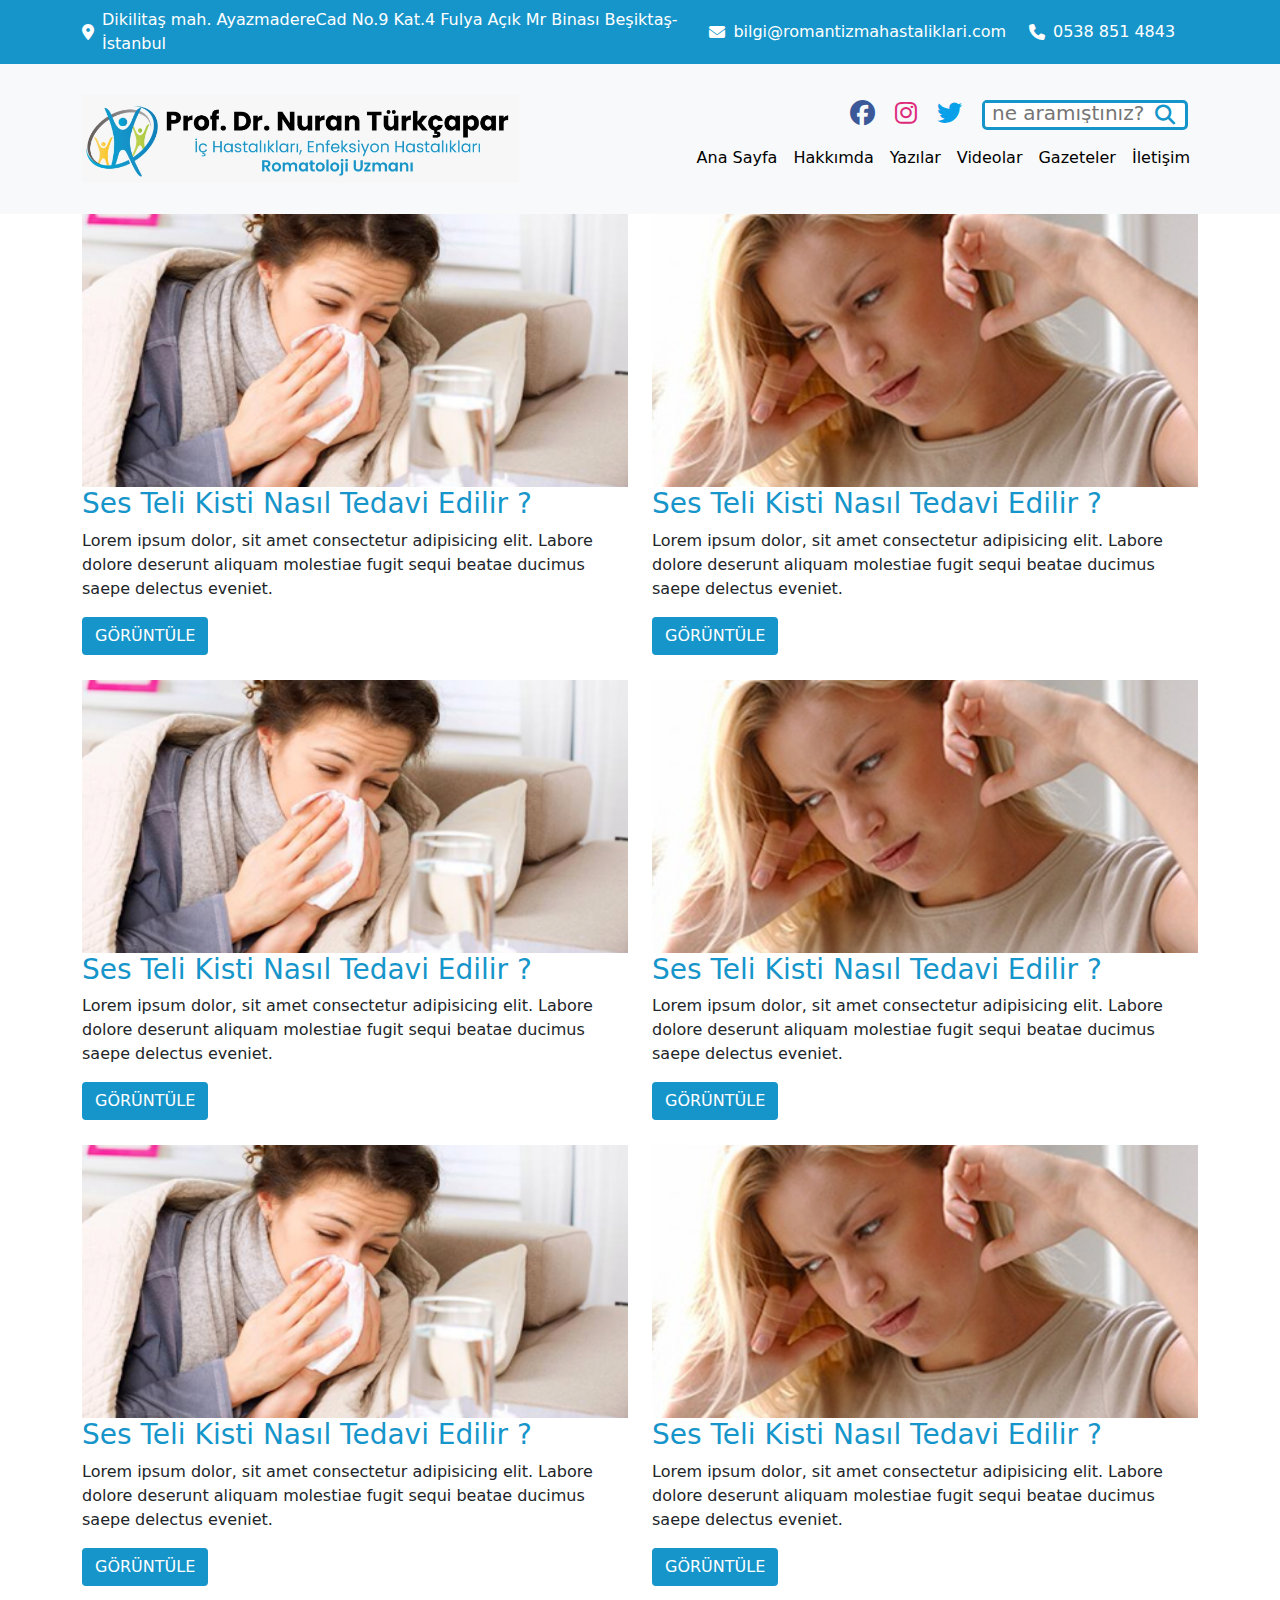
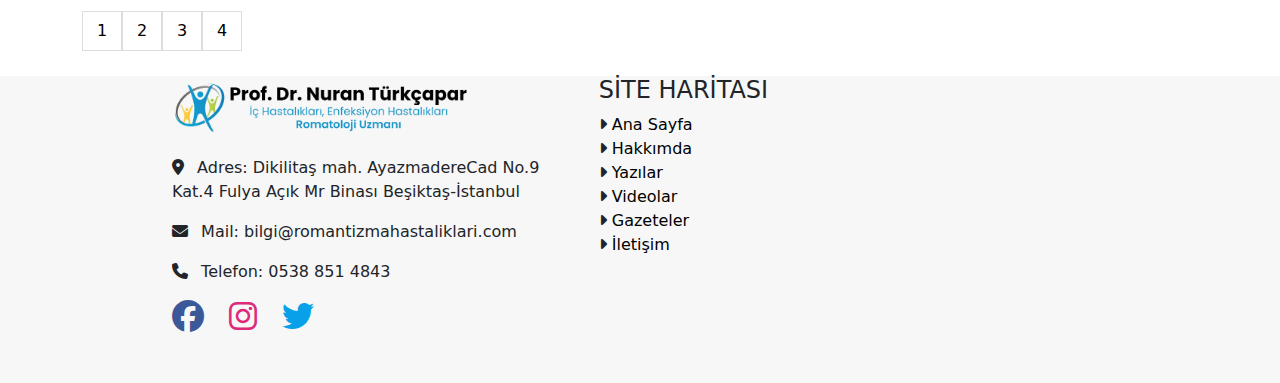
==== commit 18b53be5: "updated other pages footer" ====
--- a/pages/list-two.html
+++ b/pages/list-two.html
@@ -252,67 +252,85 @@
 
     <footer>
         <div class="container-fluid">
-            <div class="row justify-content-center">
-                <div class="col-lg-4">
-                    <div class="logo">
-                        <img src="./assets/img/logo.jpeg" alt="">
-                    </div>
-                    <div class="contact">
-                        <p>
-                            <i class="fa-solid fa-location-dot me-2"></i>
-                            Adres: Dikilitaş mah. AyazmadereCad No.9 Kat.4 Fulya Açık Mr
-                            Binası Beşiktaş-İstanbul
-                        </p>
-                        <p>
-                            <i class="fa-solid fa-envelope me-2"></i>
-                            Mail: bilgi@romantizmahastaliklari.com
-                        </p>
-                        <p>
-                            <i class="fa-solid fa-phone me-2"></i>
-                            Telefon: 0538 851 4843
-                        </p>
-                    </div>
-                </div>
-                <div class="col-lg-2">
-                    <div class="sitemap">
-                        <h4>SİTE HARİTASI</h4>
-                        <ul>
-                            <li>
-                                <i class="fa-solid fa-caret-right"></i>
-                                <a href="#">Ana Sayfa</a>
-                            </li>
-                            <li>
-                                <i class="fa-solid fa-caret-right"></i>
-                                <a href="#">Hakkımda</a>
-                            </li>
-                            <li>
-                                <i class="fa-solid fa-caret-right"></i>
-                                <a href="#">Yazılar</a>
-                            </li>
-                            <li>
-                                <i class="fa-solid fa-caret-right"></i>
-                                <a href="#">Videolar</a>
-                            </li>
-                            <li>
-                                <i class="fa-solid fa-caret-right"></i>
-                                <a href="#">Gazeteler</a>
-                            </li>
-                            <li>
-                                <i class="fa-solid fa-caret-right"></i>
-                                <a href="#">İletişim</a>
-                            </li>
-                        </ul>
-                    </div>
-                </div>
-                <div class="col-lg-3">
-                    <iframe
-                        src="https://www.google.com/maps/embed?pb=!1m14!1m8!1m3!1d12502.65291160146!2d27.139744!3d38.426147!3m2!1i1024!2i768!4f13.1!3m3!1m2!1s0x0%3A0x57c840b0f8251c29!2sR%C3%BCzgar%20Dijital%20Reklam%20Ajans%C4%B1!5e0!3m2!1str!2str!4v1648497185874!5m2!1str!2str"
-                        style="border:0;" allowfullscreen="" loading="lazy"
-                        referrerpolicy="no-referrer-when-downgrade"></iframe>
-                </div>
-            </div>
+          <div class="row justify-content-center">
+            <div class="col-lg-4">
+              <div class="logo">
+                <img src="../assets/img/logo.jpeg" alt="">
+              </div>
+              <div class="contact">
+                <p>
+                  <i class="fa-solid fa-location-dot me-2"></i>
+                  Adres: Dikilitaş mah. AyazmadereCad No.9 Kat.4 Fulya Açık Mr
+                  Binası Beşiktaş-İstanbul
+                </p>
+                <p>
+                  <i class="fa-solid fa-envelope me-2"></i>
+                  Mail: bilgi@romantizmahastaliklari.com
+                </p>
+                <p>
+                  <i class="fa-solid fa-phone me-2"></i>
+                  Telefon: 0538 851 4843
+                </p>
+              </div>
+              <div class="social">
+                <ul class="social-ul">
+                  <li class="social-li">
+                    <a href="#">
+                      <i style="color: #3b5998;" class="fa-brands fa-facebook fa-2x"></i>
+                    </a>
+                  </li>
+                  <li class="nav-item">
+                    <a href="#">
+                      <i style="color:#DD2A7B ;" class="fa-brands fa-instagram fa-2x"></i>
+                    </a>
+                  </li>
+                  <li class="nav-item">
+                    <a href="#">
+                      <i style="color: #08a0e9;" class="fa-brands fa-twitter fa-2x"></i>
+                    </a>
+                  </li>
+                </ul>
+              </div>
+            </div>
+            <div class="col-lg-2">
+              <div class="sitemap">
+                <h4>SİTE HARİTASI</h4>
+                <ul>
+                  <li>
+                    <i class="fa-solid fa-caret-right"></i>
+                    <a href="#">Ana Sayfa</a>
+                  </li>
+                  <li>
+                    <i class="fa-solid fa-caret-right"></i>
+                    <a href="#">Hakkımda</a>
+                  </li>
+                  <li>
+                    <i class="fa-solid fa-caret-right"></i>
+                    <a href="#">Yazılar</a>
+                  </li>
+                  <li>
+                    <i class="fa-solid fa-caret-right"></i>
+                    <a href="#">Videolar</a>
+                  </li>
+                  <li>
+                    <i class="fa-solid fa-caret-right"></i>
+                    <a href="#">Gazeteler</a>
+                  </li>
+                  <li>
+                    <i class="fa-solid fa-caret-right"></i>
+                    <a href="#">İletişim</a>
+                  </li>
+                </ul>
+              </div>
+            </div>
+            <div class="col-lg-3">
+              <iframe
+                src="https://www.google.com/maps/embed?pb=!1m14!1m8!1m3!1d12502.65291160146!2d27.139744!3d38.426147!3m2!1i1024!2i768!4f13.1!3m3!1m2!1s0x0%3A0x57c840b0f8251c29!2sR%C3%BCzgar%20Dijital%20Reklam%20Ajans%C4%B1!5e0!3m2!1str!2str!4v1648497185874!5m2!1str!2str"
+                style="border:0;" allowfullscreen="" loading="lazy" referrerpolicy="no-referrer-when-downgrade"></iframe>
+            </div>
+          </div>
         </div>
-    </footer>
+      </footer>
 
 
 
--- a/assets/css/style.css
+++ b/assets/css/style.css
@@ -713,7 +713,7 @@
     width: 0px !important;
   }
   .search .search-area:hover input, .search .search-area:focus input {
-    width: 145px !important;
+    width: 150px !important;
     transition: .5s ease;
   }
   .navbar-brand {
